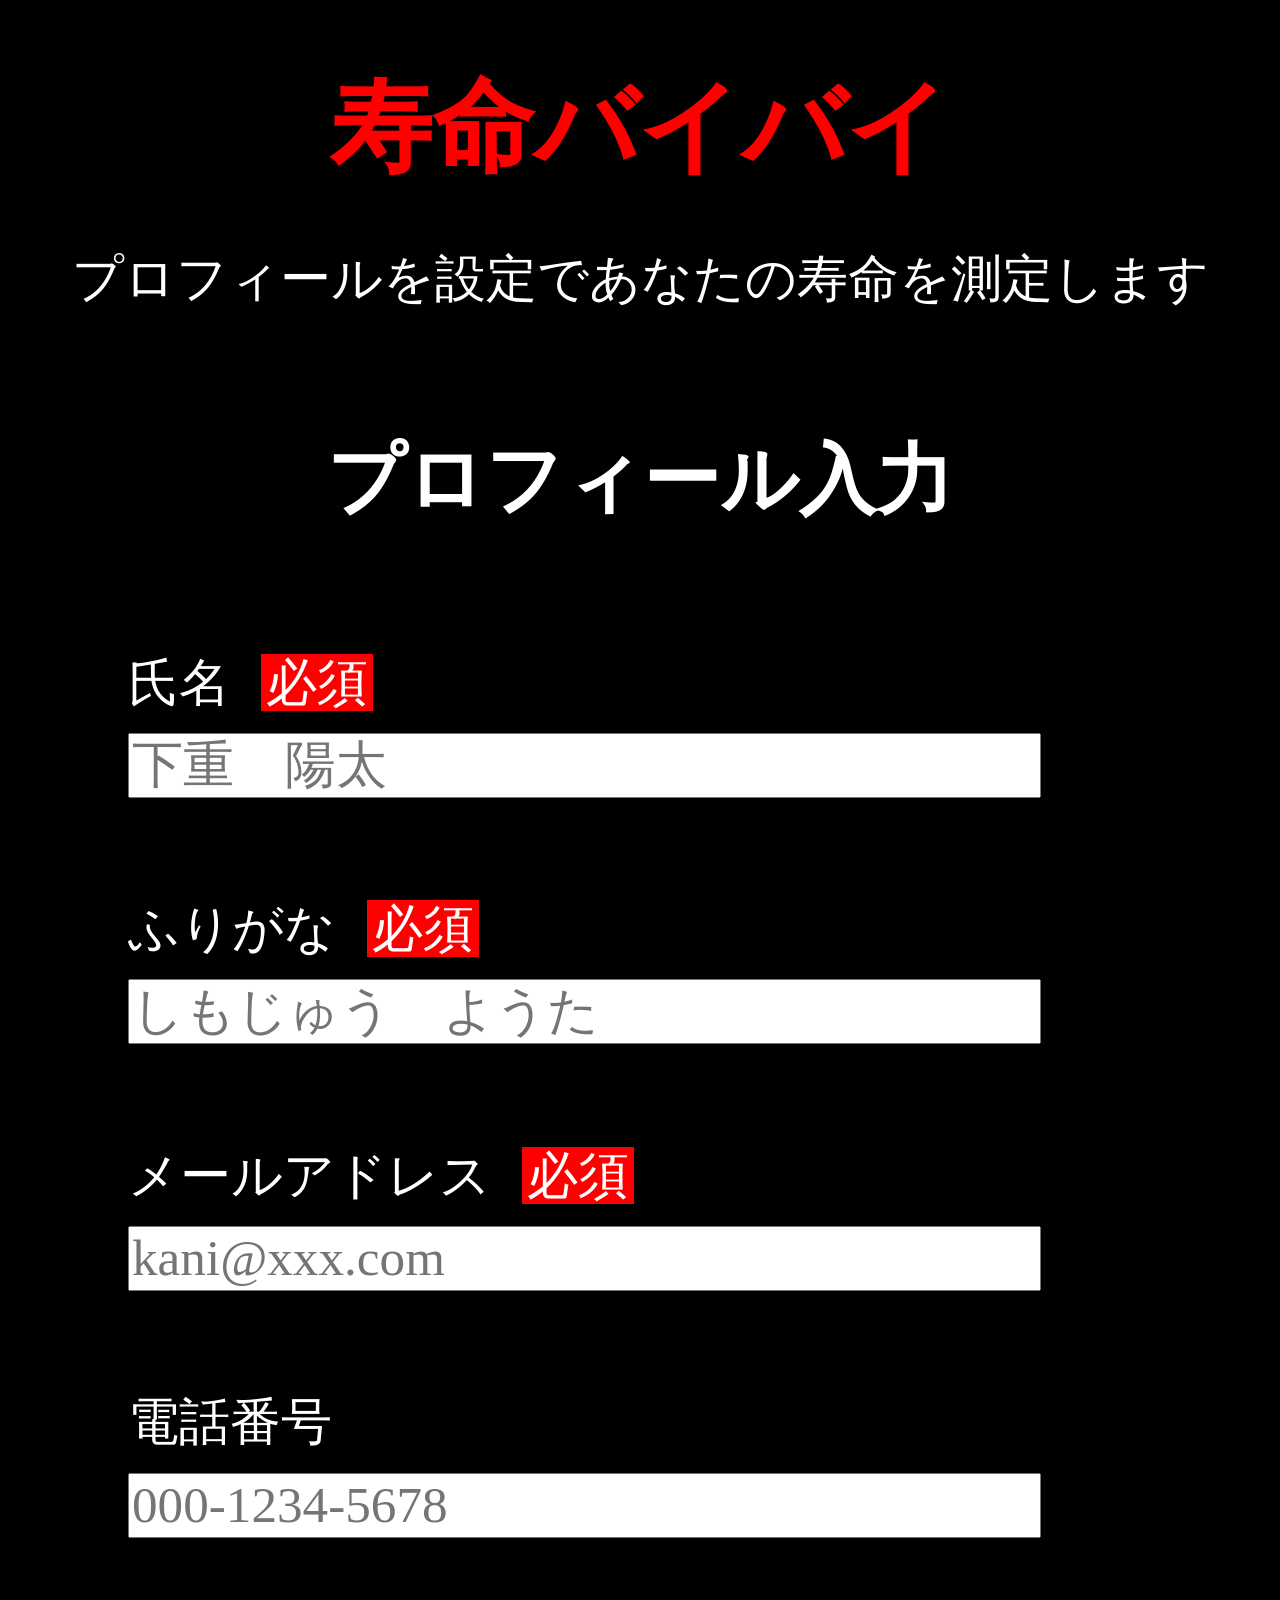
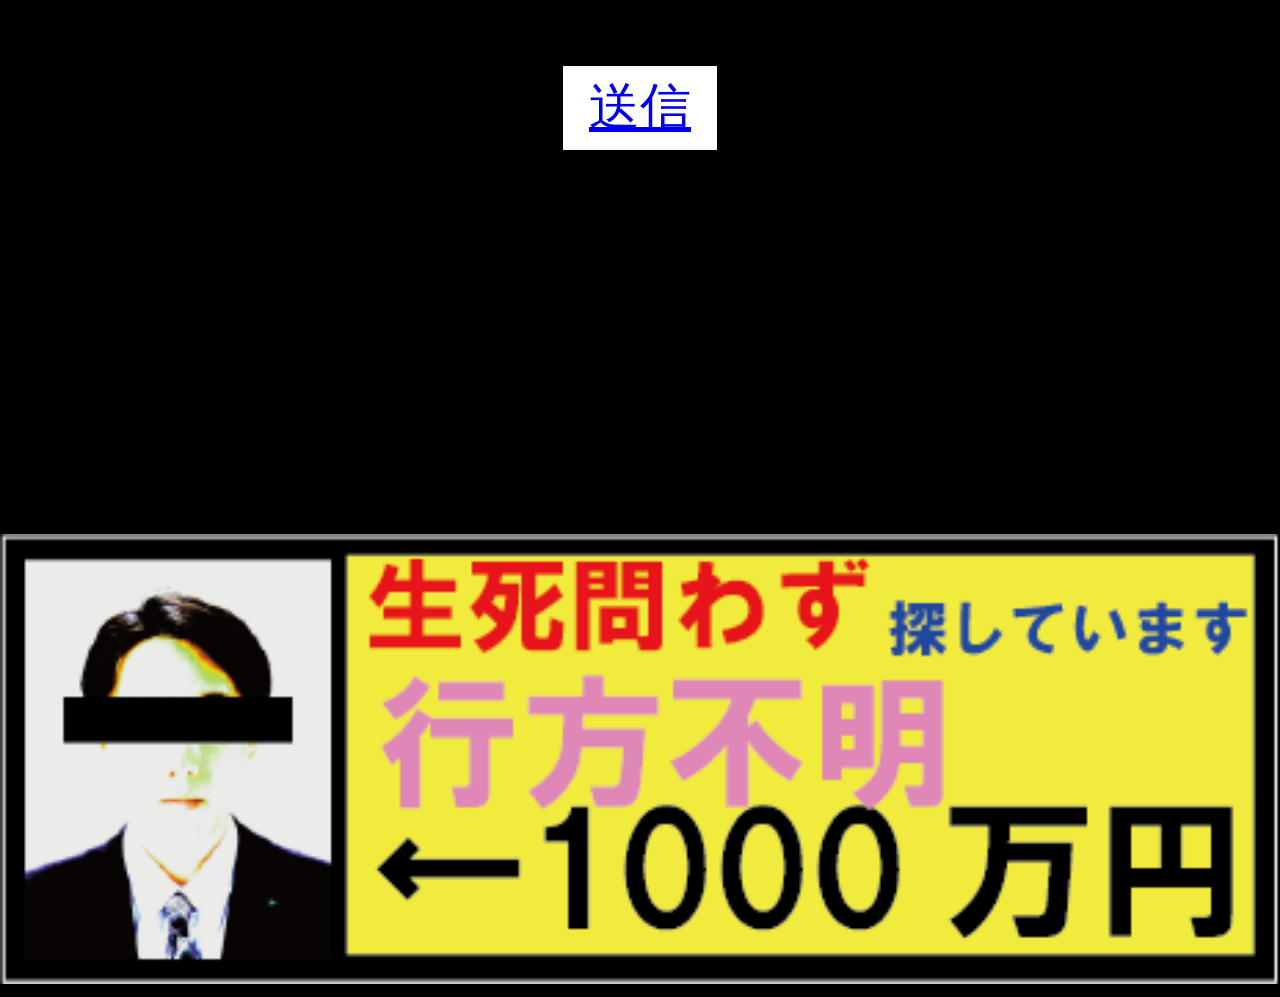
==== index.html @ e1c1277e "Add files via upload" ====
<!DOCTYPE html>
<html lang="ja">
    <head>
        <meta>

    </head>
    <body>
        <head>
            <meta charset="utf-8">
            <meta name="discription" content="profile">
            <meta name="viewport" content="width=device-width, initial-scale=1">
            <title>プロフィールを入力して下さい</title>
            <link rel="stylesheet" href="css/normalize.css">
            <link rel="stylesheet" href="css/style.css">
        </head>
        <main>
            <head>
                <h1>寿命バイバイ</h1>
            </head>
            <section>
                <p>プロフィールを設定であなたの寿命を測定します</p>
            </section>
            <h2>プロフィール入力</h2>
            <form action="program.php" method="post">
                <div class="profile">
                    <dl>
                        <dt><label for="your-name">氏名<span class="must">必須</span></label></dt>
                        <dd><input type="text" size="30" name="your-name" required placeholder="下重　陽太" id="your-name"></dd>
                        <dt><label for="kana">ふりがな<span class="must">必須</span></label></dt>
                        <dd><input type="text" size="30" name="kana" required placeholder="しもじゅう　ようた" id="kana"></dd>

                        <dt><label for="email">メールアドレス<span class="must">必須</span></label></dt>
                        <dd><input type="email" size="30" name="email" required placeholder="kani@xxx.com" id="email"></dd>

                        <dt><label for="tel">電話番号</label></dt>
                        <dd><input type="tel" size="30" name="tel" placeholder="000-1234-5678" id="tel"></dd>
                    </dl>
                </div>
                <p><a href="buy">送信</a></p>
            </form>
            <img src="img/koukoku_1.png" alt="広告" width="100%">
        </main>
    </body>
</html>
---- css/style.css ----
@charset "utf-8";

body{
    background-color: #000;
    color: #fff;
    font-size: 4vw;
}

h1{
    text-align: center;
    color: #f00;
    margin-bottom: 5%;
}

section p{
    text-align: center;
    margin-bottom: 10%;
}

h2{
    text-align: center;
}

.profile{
    margin:10%;
}
form dl{
    text-align: left;
}
form dd{
    margin:  2% 0 10% 0;
}
form p{
    text-align: center;
    background-color: #fff;
    padding: 1%;
    margin: 0 auto;
    width: 10%;
}

.must{
    background-color: #f00;
    padding: 0 0.5%;
    margin-left: 3%;
}

img{
    margin-top: 30%;
}
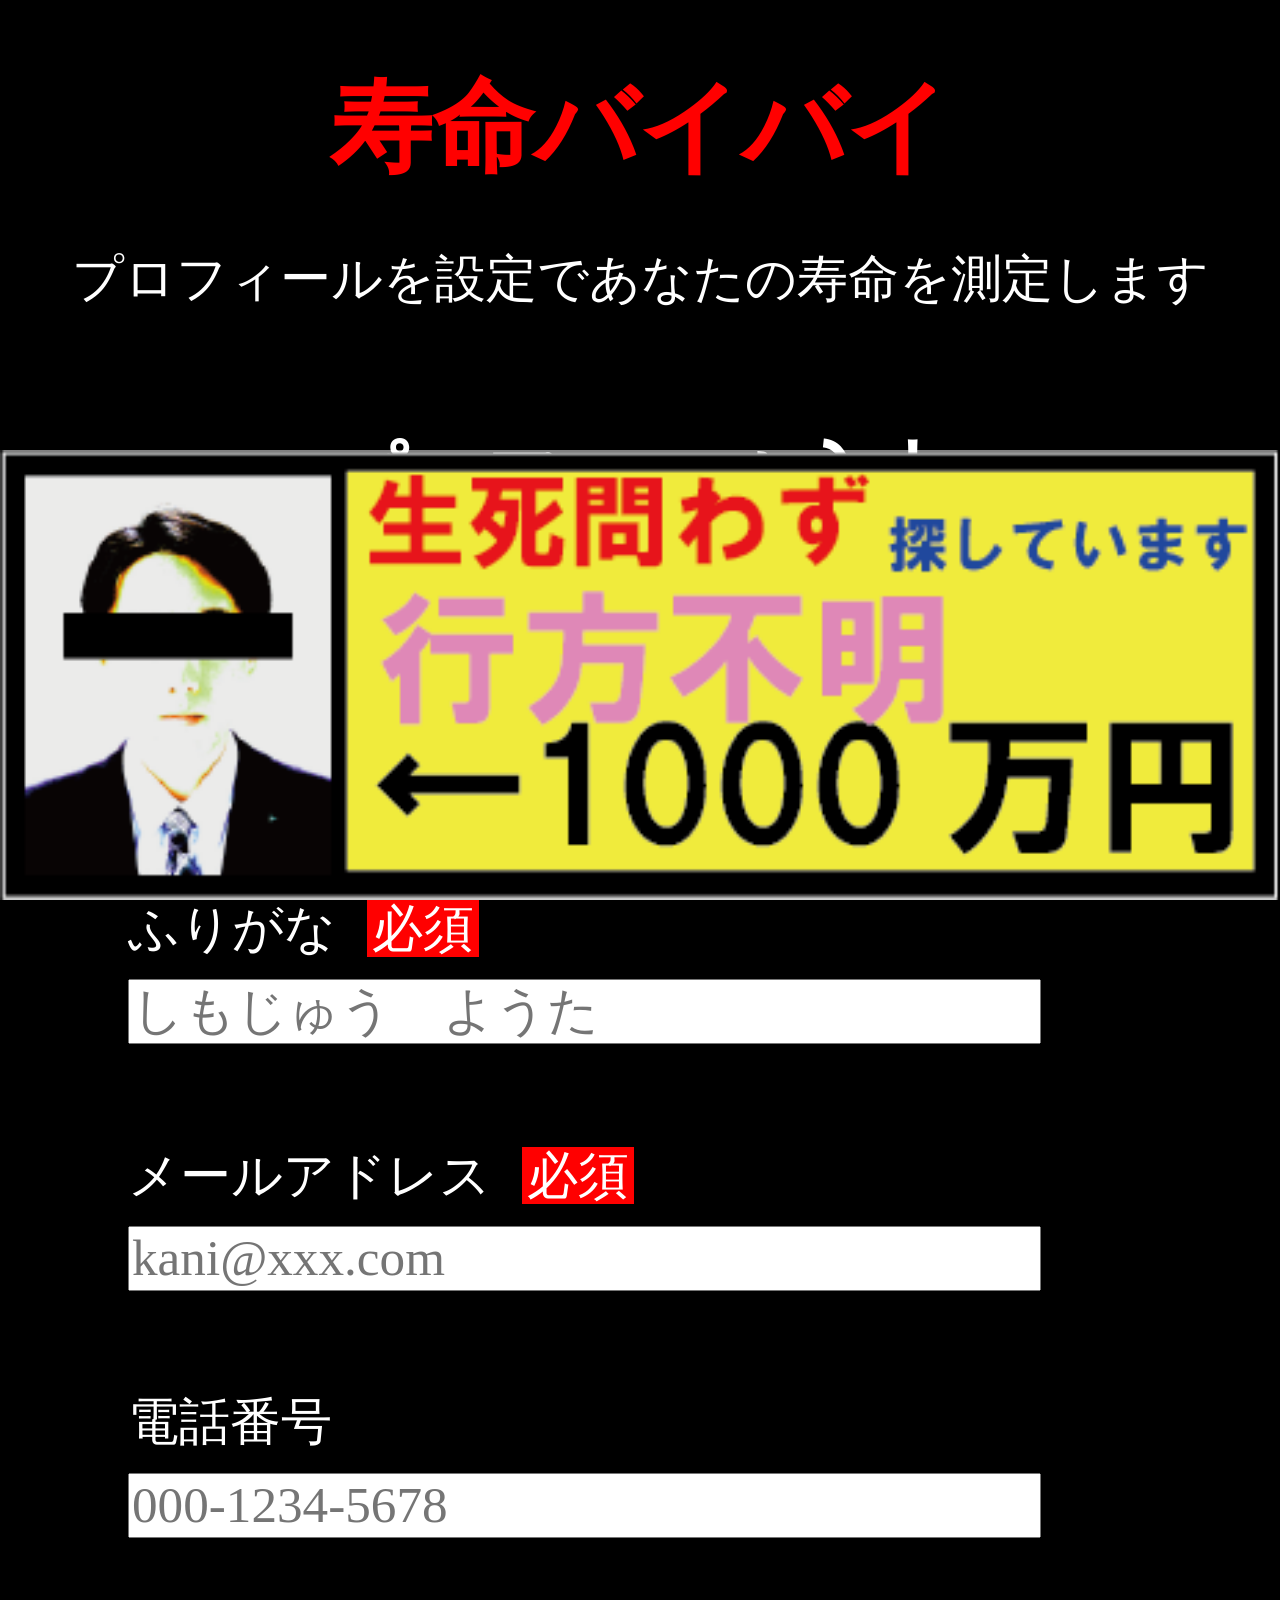
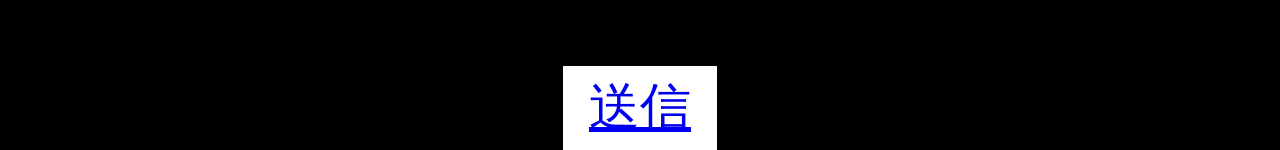
==== commit a3f9f8cf: "Update index.html" ====
--- a/index.html
+++ b/index.html
@@ -1,10 +1,5 @@
 <!DOCTYPE html>
 <html lang="ja">
-    <head>
-        <meta>
-
-    </head>
-    <body>
         <head>
             <meta charset="utf-8">
             <meta name="discription" content="profile">
@@ -13,10 +8,11 @@
             <link rel="stylesheet" href="css/normalize.css">
             <link rel="stylesheet" href="css/style.css">
         </head>
+    <body>
         <main>
-            <head>
+            <header>
                 <h1>寿命バイバイ</h1>
-            </head>
+            </header>
             <section>
                 <p>プロフィールを設定であなたの寿命を測定します</p>
             </section>
@@ -41,4 +37,4 @@
             <img src="img/koukoku_1.png" alt="広告" width="100%">
         </main>
     </body>
-</html>+</html>
--- a/css/style.css
+++ b/css/style.css
@@ -45,5 +45,6 @@
 }
 
 img{
-    margin-top: 30%;
-}+    position: absolute;
+    bottom: 0;
+}
